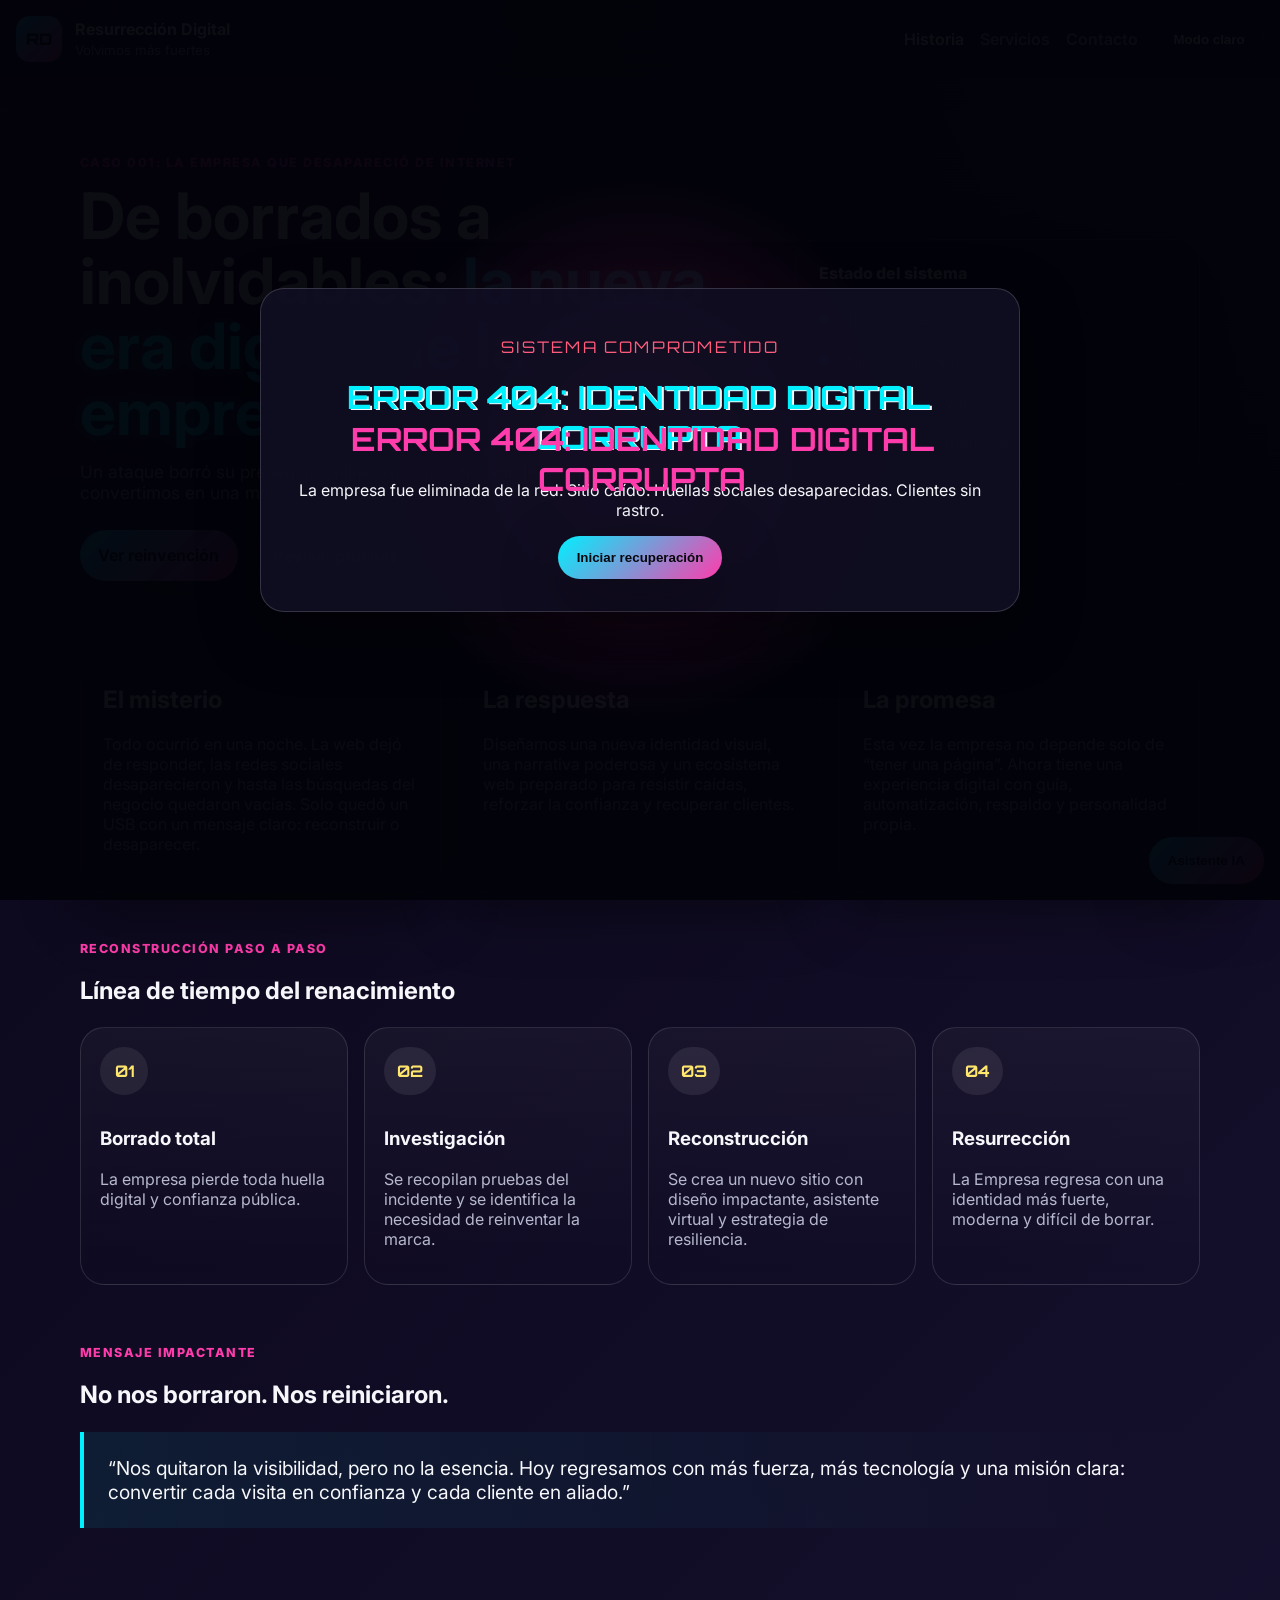
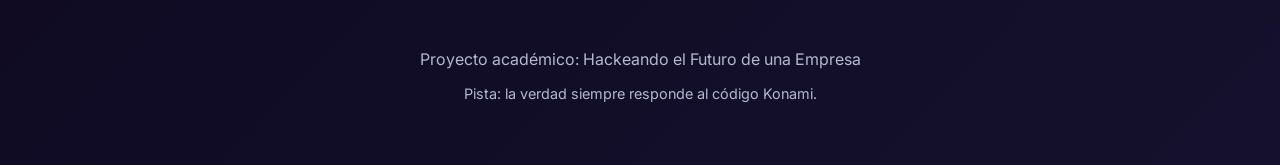
==== index.html @ 276a2766 "Add files via upload" ====
<!DOCTYPE html>
<html lang="es">
<head>
  <meta charset="UTF-8" />
  <meta name="viewport" content="width=device-width, initial-scale=1.0" />
  <meta name="description" content="La resurrección digital de una empresa dominicana tras un misterioso borrado en Internet." />
  <title>Resurrección Digital | Inicio</title>
  <link rel="preconnect" href="https://fonts.googleapis.com">
  <link rel="preconnect" href="https://fonts.gstatic.com" crossorigin>
  <link href="https://fonts.googleapis.com/css2?family=Inter:wght@400;600;700;800&family=Orbitron:wght@500;700&display=swap" rel="stylesheet">
  <link rel="stylesheet" href="assets/styles.css" />
  <script defer src="assets/script.js"></script>
</head>
<body data-page="home">
  <div id="boot-screen" class="boot-screen" aria-live="polite">
    <div class="boot-card">
      <p class="boot-tag">SISTEMA COMPROMETIDO</p>
      <h1 class="glitch" data-text="ERROR 404: IDENTIDAD DIGITAL CORRUPTA">ERROR 404: IDENTIDAD DIGITAL CORRUPTA</h1>
      <p>
        La empresa fue eliminada de la red. Sitio caído. Huellas sociales desaparecidas. Clientes sin rastro.
      </p>
      <button id="recover-btn" class="primary-btn">Iniciar recuperación</button>
    </div>
  </div>

  <header class="site-header">
    <div class="brand">
      <a href="index.html">
        <span class="brand-mark">RD</span>
        <div>
          <strong>Resurrección Digital</strong>
          <small>Volvimos más fuertes</small>
        </div>
      </a>
    </div>

    <button id="menu-toggle" class="menu-toggle" aria-label="Abrir menú">☰</button>

    <nav id="main-nav" class="main-nav" aria-label="Principal">
      <a href="index.html" class="active">Historia</a>
      <a href="servicios.html">Servicios</a>
      <a href="contacto.html">Contacto</a>
      <button id="theme-toggle" class="ghost-btn" type="button">Modo oscuro</button>
    </nav>
  </header>

  <main>
    <section class="hero container">
      <div class="hero-copy">
        <p class="eyebrow">Caso 001: La empresa que desapareció de Internet</p>
        <h1>
          De borrados a inolvidables:
          <span class="accent">la nueva era digital de la empresa</span>
        </h1>
        <p class="lead">
          Un ataque borró su presencia online. Nosotros no solo la reconstruimos: la convertimos en una marca
          resistente, visible y memorable.
        </p>
        <div class="hero-actions">
          <a href="servicios.html" class="primary-btn">Ver reinvención</a>
          <a href="contacto.html" class="ghost-btn">Revisar pruebas</a>
        </div>
      </div>

      <aside class="signal-card">
        <p class="signal-title">Estado del sistema</p>
        <ul>
          <li><span class="dot live"></span>Sitio recuperado</li>
          <li><span class="dot live"></span>Marca relanzada</li>
          <li><span class="dot live"></span>Clientes reactivados</li>
          <li><span class="dot warn"></span>Monitoreo permanente</li>
        </ul>
      </aside>
    </section>

    <section class="container story-grid">
      <article class="story-card">
        <h2>El misterio</h2>
        <p>
          Todo ocurrió en una noche. La web dejó de responder, las redes sociales desaparecieron y hasta las búsquedas
          del negocio quedaron vacías. Solo quedó un USB con un mensaje claro: reconstruir o desaparecer.
        </p>
      </article>

      <article class="story-card">
        <h2>La respuesta</h2>
        <p>
          Diseñamos una nueva identidad visual, una narrativa poderosa y un ecosistema web preparado para resistir
          caídas, reforzar la confianza y recuperar clientes.
        </p>
      </article>

      <article class="story-card">
        <h2>La promesa</h2>
        <p>
          Esta vez la empresa no depende solo de “tener una página”. Ahora tiene una experiencia digital con guía,
          automatización, respaldo y personalidad propia.
        </p>
      </article>
    </section>

    <section class="container timeline-section">
      <div class="section-heading">
        <p class="eyebrow">Reconstrucción paso a paso</p>
        <h2>Línea de tiempo del renacimiento</h2>
      </div>

      <div class="timeline">
        <article>
          <span>01</span>
          <h3>Borrado total</h3>
          <p>La empresa pierde toda huella digital y confianza pública.</p>
        </article>
        <article>
          <span>02</span>
          <h3>Investigación</h3>
          <p>Se recopilan pruebas del incidente y se identifica la necesidad de reinventar la marca.</p>
        </article>
        <article>
          <span>03</span>
          <h3>Reconstrucción</h3>
          <p>Se crea un nuevo sitio con diseño impactante, asistente virtual y estrategia de resiliencia.</p>
        </article>
        <article>
          <span>04</span>
          <h3>Resurrección</h3>
          <p>La Empresa regresa con una identidad más fuerte, moderna y difícil de borrar.</p>
        </article>
      </div>
    </section>

    <section class="container manifesto">
      <div class="section-heading">
        <p class="eyebrow">Mensaje impactante</p>
        <h2>No nos borraron. Nos reiniciaron.</h2>
      </div>
      <blockquote>
        “Nos quitaron la visibilidad, pero no la esencia. Hoy regresamos con más fuerza, más tecnología y una misión
        clara: convertir cada visita en confianza y cada cliente en aliado.”
      </blockquote>
    </section>
  </main>

  <div id="chatbot" class="chatbot" aria-label="Asistente virtual">
    <button id="chatbot-toggle" class="chatbot-toggle" aria-expanded="false">Asistente IA</button>
    <div class="chatbot-panel" hidden>
      <div class="chatbot-header">
        <strong>Nova</strong>
        <small>Guía de la nueva era</small>
      </div>
      <div id="chatbot-messages" class="chatbot-messages">
        <div class="bot-msg">Hola. Fui activada para ayudarte a entender cómo esta empresa volvió del apagón digital.</div>
      </div>
      <form id="chatbot-form" class="chatbot-form">
        <input id="chatbot-input" type="text" placeholder="Escribe: servicios, contacto, seguridad..." autocomplete="off" />
        <button type="submit">Enviar</button>
      </form>
    </div>
  </div>

  <footer class="site-footer">
    <p>Proyecto académico: Hackeando el Futuro de una Empresa</p>
    <p class="secret-hint">Pista: la verdad siempre responde al código Konami.</p>
  </footer>
</body>
</html>
---- assets/styles.css ----
:root {
  --bg: #0a0618;
  --bg-soft: #15102d;
  --panel: rgba(22, 17, 47, 0.75);
  --panel-2: rgba(37, 27, 74, 0.9);
  --text: #f6f7fb;
  --muted: #b5b8ce;
  --primary: #00f0ff;
  --secondary: #ff3cac;
  --accent: #ffe66d;
  --success: #3dff91;
  --danger: #ff5c7c;
  --border: rgba(255, 255, 255, 0.12);
  --shadow: 0 20px 60px rgba(0, 0, 0, 0.4);
}

body.light-theme {
  --bg: #f7f7fe;
  --bg-soft: #eceefd;
  --panel: rgba(255, 255, 255, 0.82);
  --panel-2: rgba(255, 255, 255, 0.95);
  --text: #101322;
  --muted: #50576d;
  --primary: #0a7cff;
  --secondary: #ef2aa6;
  --accent: #d68b00;
  --success: #0ba360;
  --danger: #df3b61;
  --border: rgba(0, 0, 0, 0.09);
  --shadow: 0 18px 40px rgba(20, 30, 60, 0.12);
}

* {
  box-sizing: border-box;
}

html {
  scroll-behavior: smooth;
}

body {
  margin: 0;
  font-family: "Inter", sans-serif;
  background:
    radial-gradient(circle at top left, rgba(255, 60, 172, 0.18), transparent 30%),
    radial-gradient(circle at top right, rgba(0, 240, 255, 0.12), transparent 35%),
    linear-gradient(135deg, var(--bg), var(--bg-soft));
  color: var(--text);
  min-height: 100vh;
  overflow-x: hidden;
}

body::before {
  content: "";
  position: fixed;
  inset: 0;
  pointer-events: none;
  background-image: linear-gradient(rgba(255,255,255,0.03) 1px, transparent 1px);
  background-size: 100% 3px;
  mix-blend-mode: soft-light;
  opacity: 0.35;
}

a {
  color: inherit;
  text-decoration: none;
}

img {
  max-width: 100%;
}

.container {
  width: min(1120px, calc(100% - 2rem));
  margin: 0 auto;
}

.site-header {
  position: sticky;
  top: 0;
  z-index: 30;
  display: flex;
  align-items: center;
  justify-content: space-between;
  gap: 1rem;
  padding: 1rem;
  backdrop-filter: blur(14px);
  background: rgba(7, 7, 18, 0.55);
  border-bottom: 1px solid var(--border);
}

.brand a {
  display: flex;
  gap: 0.8rem;
  align-items: center;
}

.brand strong {
  display: block;
  font-size: 1rem;
}

.brand small {
  color: var(--muted);
}

.brand-mark {
  width: 46px;
  height: 46px;
  display: grid;
  place-items: center;
  border-radius: 14px;
  font-weight: 800;
  font-family: "Orbitron", sans-serif;
  background: linear-gradient(135deg, var(--primary), var(--secondary));
  color: #05050a;
  box-shadow: var(--shadow);
}

.main-nav {
  display: flex;
  align-items: center;
  gap: 1rem;
}

.main-nav a,
.ghost-btn,
.primary-btn,
.menu-toggle,
.chatbot-toggle,
.chatbot-form button {
  transition: 0.25s ease;
}

.main-nav a {
  color: var(--muted);
  font-weight: 600;
}

.main-nav a.active,
.main-nav a:hover {
  color: var(--text);
}

.menu-toggle {
  display: none;
  background: transparent;
  color: var(--text);
  font-size: 1.5rem;
  border: 0;
}

.ghost-btn,
.primary-btn,
.chatbot-form button {
  border: 0;
  border-radius: 999px;
  padding: 0.9rem 1.15rem;
  font-weight: 700;
  cursor: pointer;
}

.ghost-btn {
  background: transparent;
  color: var(--text);
  border: 1px solid var(--border);
}

.primary-btn,
.chatbot-form button,
.chatbot-toggle {
  color: #06070d;
  background: linear-gradient(135deg, var(--primary), var(--secondary));
  box-shadow: var(--shadow);
}

.ghost-btn:hover,
.primary-btn:hover,
.chatbot-toggle:hover,
.chatbot-form button:hover {
  transform: translateY(-2px);
}

.hero {
  display: grid;
  grid-template-columns: 1.35fr 0.8fr;
  align-items: center;
  gap: 2rem;
  padding: 4rem 0 3rem;
}

.hero h1,
.page-section h1 {
  font-size: clamp(2.2rem, 5vw, 4.5rem);
  line-height: 1.02;
  margin: 0.4rem 0 1rem;
}

.accent {
  color: var(--primary);
  text-shadow: 0 0 20px rgba(0, 240, 255, 0.35);
}

.eyebrow {
  text-transform: uppercase;
  letter-spacing: 0.12em;
  font-size: 0.78rem;
  color: var(--secondary);
  font-weight: 800;
}

.lead {
  color: var(--muted);
  font-size: 1.08rem;
  max-width: 65ch;
}

.hero-actions {
  display: flex;
  gap: 1rem;
  flex-wrap: wrap;
  margin-top: 1.7rem;
}

.signal-card,
.story-card,
.service-card,
.map-card,
.proof-console,
.evidence-card,
.quote-box,
.resilience-box {
  background: var(--panel);
  border: 1px solid var(--border);
  border-radius: 24px;
  box-shadow: var(--shadow);
  backdrop-filter: blur(12px);
}

.signal-card {
  padding: 1.4rem;
}

.signal-title {
  font-weight: 800;
  margin-top: 0;
}

.signal-card ul,
.shield-list {
  margin: 0;
  padding: 0;
  list-style: none;
}

.signal-card li,
.shield-list li {
  display: flex;
  align-items: center;
  gap: 0.65rem;
  padding: 0.65rem 0;
  color: var(--muted);
}

.dot {
  width: 10px;
  height: 10px;
  border-radius: 50%;
  display: inline-block;
}

.dot.live {
  background: var(--success);
  box-shadow: 0 0 14px var(--success);
}

.dot.warn {
  background: var(--accent);
  box-shadow: 0 0 14px var(--accent);
}

.story-grid,
.services-grid,
.evidence-grid {
  display: grid;
  gap: 1.2rem;
}

.story-grid {
  grid-template-columns: repeat(3, 1fr);
  margin: 2rem auto 3rem;
}

.story-card,
.service-card,
.evidence-card,
.quote-box,
.resilience-box,
.map-card,
.proof-console {
  padding: 1.4rem;
}

.story-card h2,
.service-card h2,
.evidence-card h2,
.quote-box h2,
.resilience-box h2,
.map-card h2,
.proof-console h2 {
  margin-top: 0;
}

.timeline-section {
  padding-bottom: 3rem;
}

.section-heading {
  margin-bottom: 1.4rem;
}

.timeline {
  display: grid;
  grid-template-columns: repeat(4, 1fr);
  gap: 1rem;
}

.timeline article {
  position: relative;
  padding: 1.2rem;
  border-radius: 24px;
  border: 1px solid var(--border);
  background: linear-gradient(180deg, rgba(255,255,255,0.04), transparent);
}

.timeline span,
.service-icon,
.chip {
  display: inline-flex;
  align-items: center;
  justify-content: center;
  min-width: 48px;
  height: 48px;
  padding: 0 0.8rem;
  border-radius: 999px;
  font-family: "Orbitron", sans-serif;
  font-weight: 700;
  background: rgba(255, 255, 255, 0.08);
  color: var(--accent);
  margin-bottom: 0.8rem;
}

.manifesto {
  padding-bottom: 5rem;
}

blockquote {
  margin: 0;
  padding: 1.5rem;
  border-left: 4px solid var(--primary);
  font-size: 1.2rem;
  background: linear-gradient(90deg, rgba(0,240,255,0.08), transparent);
  border-radius: 0 18px 18px 0;
}

.page-section {
  padding: 3rem 0 4rem;
}

.services-grid {
  grid-template-columns: repeat(3, 1fr);
  margin: 2rem 0;
}

.service-card p,
.story-card p,
.evidence-card p,
.timeline p {
  color: var(--muted);
}

.quote-box {
  margin-top: 1.5rem;
}

.contact-layout {
  display: grid;
  grid-template-columns: 1.15fr 0.85fr;
  gap: 1.4rem;
}

.contact-form {
  margin-top: 1.6rem;
  background: var(--panel);
  border: 1px solid var(--border);
  border-radius: 24px;
  padding: 1.4rem;
  box-shadow: var(--shadow);
}

.field {
  display: grid;
  gap: 0.45rem;
  margin-bottom: 1rem;
}

.field label {
  font-weight: 700;
}

.field input,
.field textarea {
  width: 100%;
  border: 1px solid var(--border);
  background: rgba(255,255,255,0.04);
  color: var(--text);
  border-radius: 14px;
  padding: 0.95rem 1rem;
  font: inherit;
}

.field input::placeholder,
.field textarea::placeholder {
  color: var(--muted);
}

.map-card iframe {
  width: 100%;
  min-height: 300px;
  border: 0;
  border-radius: 18px;
}

.proof-console pre {
  margin: 0;
  white-space: pre-wrap;
  color: var(--success);
  font-family: Consolas, Monaco, monospace;
}

.site-footer {
  text-align: center;
  padding: 1.6rem 1rem 3rem;
  color: var(--muted);
}

.secret-hint {
  font-size: 0.9rem;
}

.boot-screen {
  position: fixed;
  inset: 0;
  display: grid;
  place-items: center;
  padding: 1.5rem;
  z-index: 100;
  background:
    radial-gradient(circle at center, rgba(255,60,172,0.16), transparent 35%),
    rgba(3, 3, 10, 0.96);
}

.boot-screen.hidden {
  animation: vanish 0.8s ease forwards;
}

@keyframes vanish {
  to {
    opacity: 0;
    visibility: hidden;
  }
}

.boot-card {
  width: min(760px, 100%);
  padding: 2rem;
  border-radius: 24px;
  border: 1px solid rgba(255,255,255,0.16);
  background: rgba(17, 14, 35, 0.86);
  box-shadow: var(--shadow);
  text-align: center;
}

.boot-tag {
  color: var(--danger);
  font-family: "Orbitron", sans-serif;
  letter-spacing: 0.14em;
}

.glitch {
  position: relative;
  font-family: "Orbitron", sans-serif;
  text-transform: uppercase;
}

.glitch::before,
.glitch::after {
  content: attr(data-text);
  position: absolute;
  left: 0;
  width: 100%;
  overflow: hidden;
}

.glitch::before {
  color: var(--primary);
  transform: translate(-2px, -1px);
  animation: glitchTop 1.8s infinite linear alternate-reverse;
}

.glitch::after {
  color: var(--secondary);
  transform: translate(2px, 1px);
  animation: glitchBottom 1.2s infinite linear alternate-reverse;
}

@keyframes glitchTop {
  0%, 100% { clip-path: inset(0 0 90% 0); }
  20% { clip-path: inset(0 0 40% 0); }
  40% { clip-path: inset(0 0 70% 0); }
  60% { clip-path: inset(0 0 20% 0); }
  80% { clip-path: inset(0 0 60% 0); }
}

@keyframes glitchBottom {
  0%, 100% { clip-path: inset(85% 0 0 0); }
  20% { clip-path: inset(55% 0 0 0); }
  40% { clip-path: inset(25% 0 0 0); }
  60% { clip-path: inset(70% 0 0 0); }
  80% { clip-path: inset(45% 0 0 0); }
}

.chatbot {
  position: fixed;
  right: 1rem;
  bottom: 1rem;
  z-index: 35;
}

.chatbot-toggle {
  border: 0;
  border-radius: 999px;
  padding: 1rem 1.2rem;
  cursor: pointer;
  font-weight: 800;
}

.chatbot-panel {
  width: min(360px, calc(100vw - 2rem));
  margin-top: 0.75rem;
  background: var(--panel-2);
  border: 1px solid var(--border);
  border-radius: 24px;
  box-shadow: var(--shadow);
  overflow: hidden;
}

.chatbot-header {
  padding: 1rem;
  border-bottom: 1px solid var(--border);
  display: flex;
  justify-content: space-between;
}

.chatbot-messages {
  max-height: 280px;
  overflow-y: auto;
  padding: 1rem;
  display: grid;
  gap: 0.75rem;
}

.bot-msg,
.user-msg {
  border-radius: 16px;
  padding: 0.85rem 1rem;
  line-height: 1.45;
}

.bot-msg {
  background: rgba(255,255,255,0.06);
}

.user-msg {
  background: rgba(0,240,255,0.14);
}

.chatbot-form {
  display: grid;
  grid-template-columns: 1fr auto;
  gap: 0.7rem;
  padding: 1rem;
  border-top: 1px solid var(--border);
}

.chatbot-form input {
  border: 1px solid var(--border);
  border-radius: 999px;
  background: rgba(255,255,255,0.05);
  color: var(--text);
  padding: 0.9rem 1rem;
  font: inherit;
}

.konami-banner {
  position: fixed;
  inset: auto 1rem 6rem 1rem;
  padding: 1rem 1.25rem;
  border-radius: 18px;
  background: linear-gradient(135deg, var(--accent), var(--secondary));
  color: #111;
  font-weight: 800;
  z-index: 50;
  box-shadow: var(--shadow);
  animation: popIn 0.4s ease;
}

@keyframes popIn {
  from {
    transform: translateY(12px);
    opacity: 0;
  }
  to {
    transform: translateY(0);
    opacity: 1;
  }
}

@media (max-width: 920px) {
  .hero,
  .contact-layout,
  .story-grid,
  .services-grid,
  .timeline {
    grid-template-columns: 1fr;
  }

  .site-header {
    flex-wrap: wrap;
  }

  .menu-toggle {
    display: inline-block;
  }

  .main-nav {
    width: 100%;
    display: none;
    flex-direction: column;
    align-items: stretch;
    padding-top: 0.5rem;
  }

  .main-nav.open {
    display: flex;
  }
}

@media (max-width: 640px) {
  .hero {
    padding-top: 2.2rem;
  }

  .boot-card {
    padding: 1.4rem;
  }

  .chatbot {
    right: 0.7rem;
    left: 0.7rem;
  }
}
.geo-section{
    margin-top:40px;
    padding:20px;
    border:2px solid #00ffff;
    border-radius:10px;
    background:#0a0a0a;
}

.geo-btn{
    padding:10px 20px;
    background:#00ffff;
    color:black;
    border:none;
    cursor:pointer;
    font-weight:bold;
    transition:0.3s;
}

.geo-btn:hover{
    background:#ff00ff;
    transform:scale(1.05);
}
.geo-section {

    margin-top: 40px;
    padding: 24px;
    border: 2px solid #00ffff;
    border-radius: 16px;
    background: rgba(10, 10, 20, 0.9);
    box-shadow: 0 0 20px rgba(0, 255, 255, 0.15);

}

.geo-btn {

    padding: 12px 22px;
    border: none;
    border-radius: 10px;
    background: linear-gradient(90deg, #00ffff, #ff00ff);
    color: #050505;
    font-weight: bold;
    cursor: pointer;
    transition: transform 0.25s ease, box-shadow 0.25s ease;

}

.geo-btn:hover {

    transform: scale(1.05);
    box-shadow: 0 0 18px rgba(255, 0, 255, 0.45);

}

.geo-status,
.geo-result {

    margin-top: 18px;
    padding: 14px;
    border-radius: 10px;
    font-family: monospace;
    letter-spacing: 0.5px;

}

.geo-status {

    background: rgba(255, 255, 255, 0.05);
    border-left: 4px solid #00ffff;
    color: #eafcff;

}

.geo-result {

    background: rgba(255, 0, 255, 0.08);
    border: 1px solid rgba(255, 0, 255, 0.35);
    color: #ffffff;

}

.hidden {
    display: none;
}

.success-text {

    color: #7CFFB2;
    text-shadow: 0 0 8px rgba(124, 255, 178, 0.6);

}

.glitch-text {

    position: relative;
    animation: glitchFlicker 0.35s linear 2;

}

.glitch-box {

    animation: boxPulse 0.45s ease 2, glitchShift 0.18s linear 3;

}

@keyframes glitchFlicker {

    0% { transform: translateX(0); }
    20% { transform: translateX(-2px); text-shadow: 2px 0 #ff00ff; }
    40% { transform: translateX(2px); text-shadow: -2px 0 #00ffff; }
    60% { transform: translateX(-1px); text-shadow: 2px 0 #ff003c; }
    80% { transform: translateX(1px); text-shadow: -2px 0 #00ffcc; }
    100% { transform: translateX(0); }

}

@keyframes glitchShift {

    0% { transform: translate(0); }
    25% { transform: translate(-2px, 1px); }
    50% { transform: translate(2px, -1px); }
    75% { transform: translate(-1px, -2px); }
    100% { transform: translate(0); }

}

@keyframes boxPulse {

    0% { opacity: 0.4; transform: scale(0.98); }
    50% { opacity: 1; transform: scale(1.02); }
    100% { opacity: 1; transform: scale(1); }

}
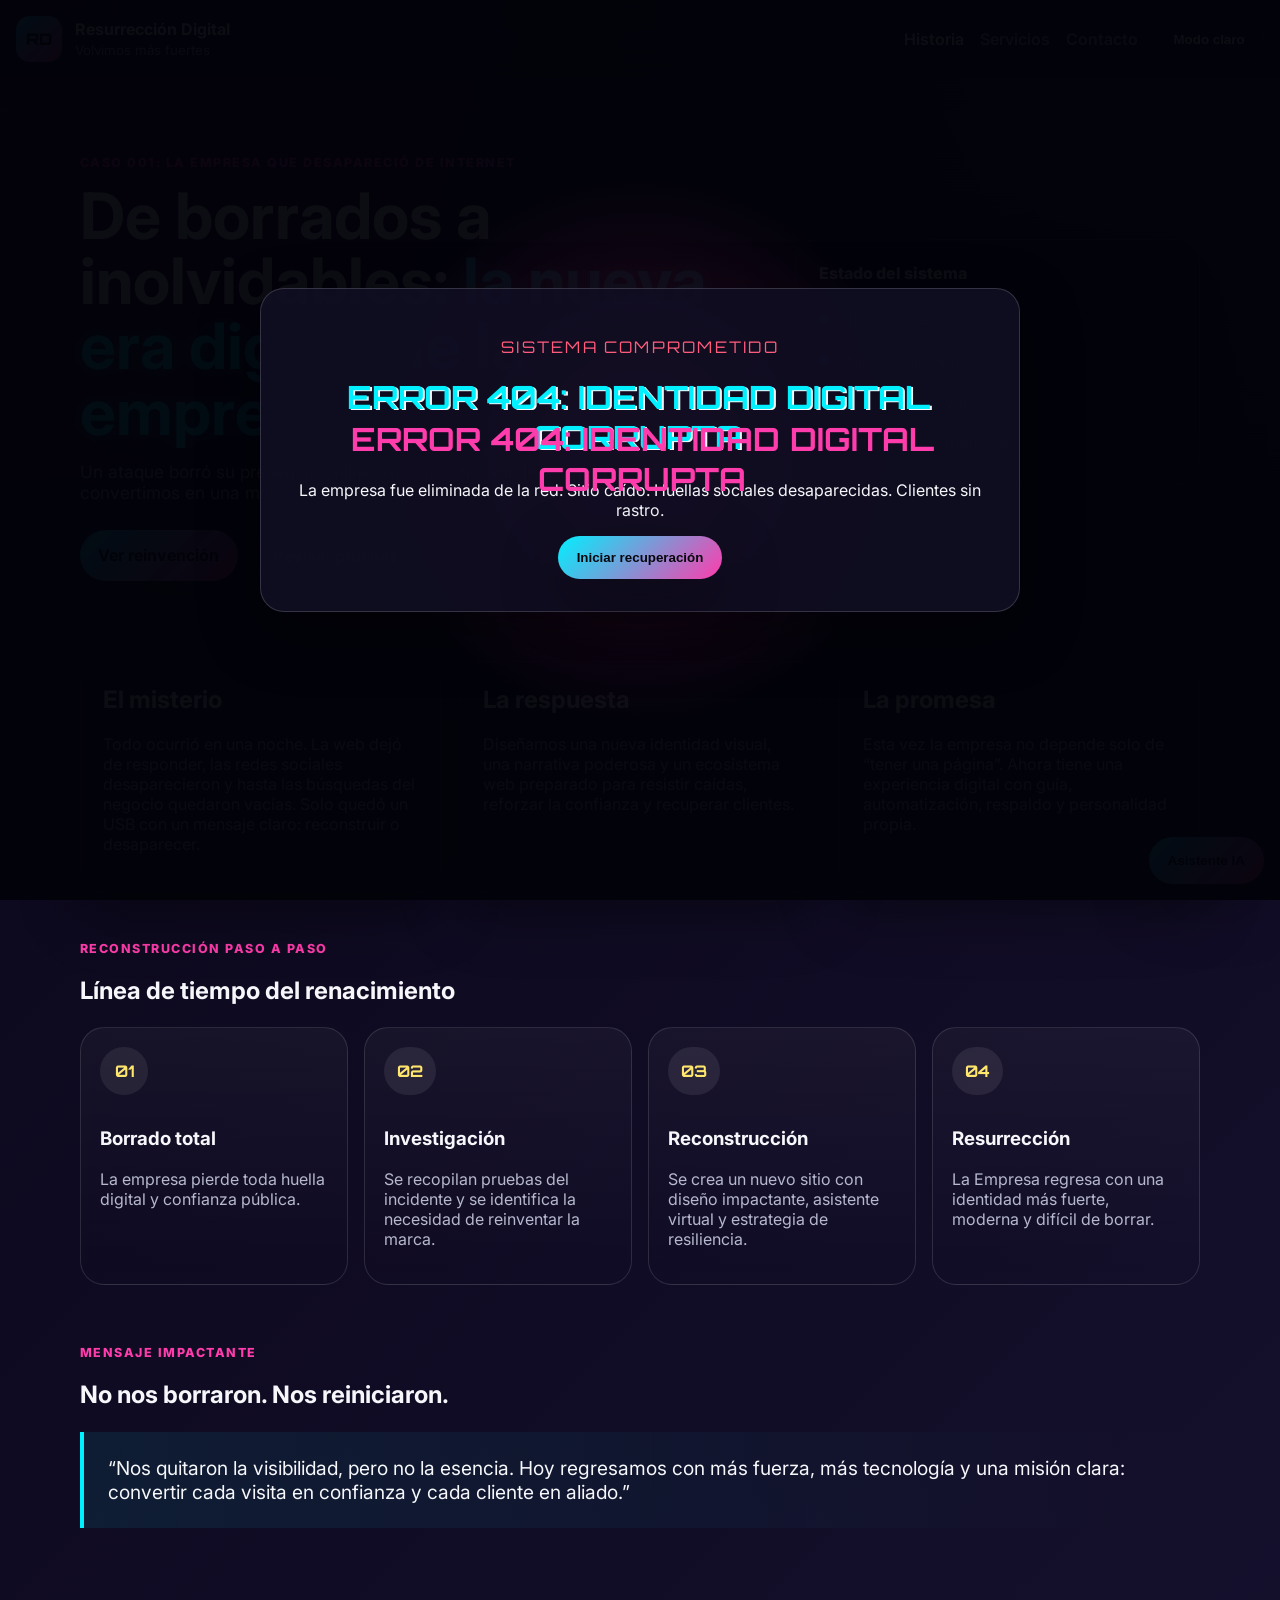
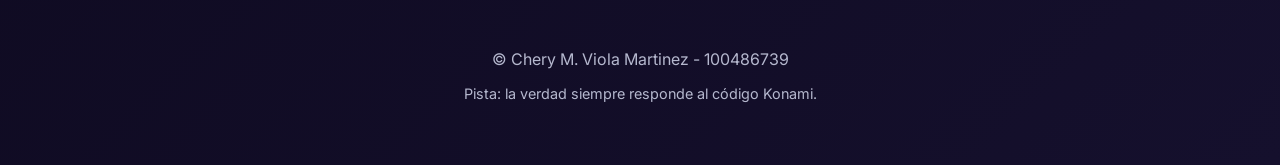
==== commit bab12ccb: "Update footer content in index.html" ====
--- a/index.html
+++ b/index.html
@@ -159,7 +159,7 @@
   </div>
 
   <footer class="site-footer">
-    <p>Proyecto académico: Hackeando el Futuro de una Empresa</p>
+    <p>&copy; Chery M. Viola Martinez - 100486739</p>
     <p class="secret-hint">Pista: la verdad siempre responde al código Konami.</p>
   </footer>
 </body>
